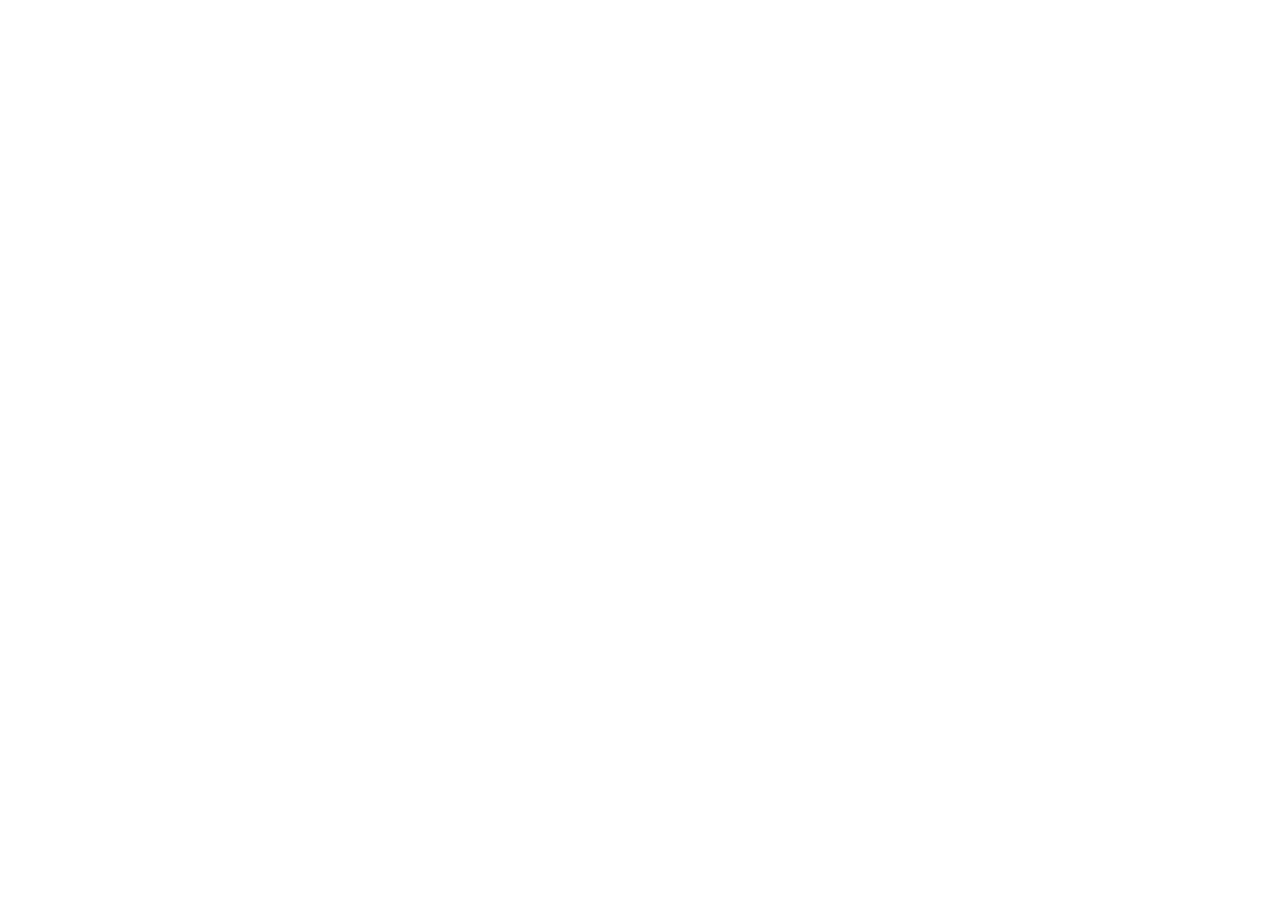
==== pages/landing/admin.html @ a9213daf "feat: implement login validation and landing pages - index.html: added error message display and but" ====
<!DOCTYPE html>
<html lang="en">
<head>
    <meta charset="UTF-8">
    <meta name="viewport" content="width=device-width, initial-scale=1.0">
    <title>Admin</title>
</head>
<body>
    
</body>
</html>
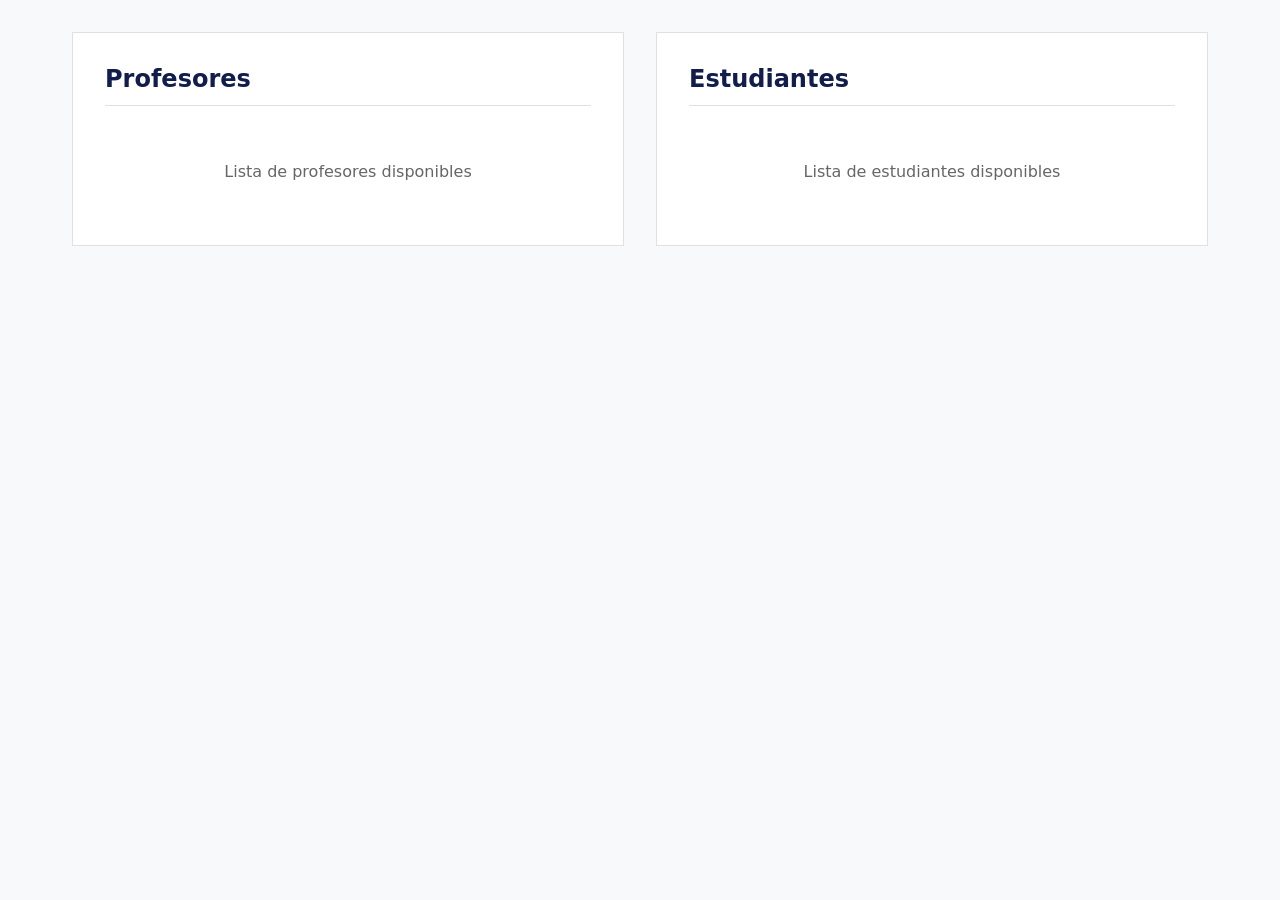
==== commit b65a1131: "feat: create admin landing page and update JSON IDs - pages/landing/admin.html: new page with two se" ====
--- a/pages/landing/admin.html
+++ b/pages/landing/admin.html
@@ -1,11 +1,26 @@
 <!DOCTYPE html>
-<html lang="en">
+<html lang="es">
 <head>
     <meta charset="UTF-8">
     <meta name="viewport" content="width=device-width, initial-scale=1.0">
-    <title>Admin</title>
+    <title>Apuntia - Panel de Administrador</title>
+    <link rel="stylesheet" href="../../styles/landing-admin.css">
 </head>
 <body>
-    
+    <main class="admin-layout">
+        <section class="professors-section">
+            <h2>Profesores</h2>
+            <div class="section-content">
+                <p>Lista de profesores disponibles</p>
+            </div>
+        </section>
+        
+        <section class="students-section">
+            <h2>Estudiantes</h2>
+            <div class="section-content">
+                <p>Lista de estudiantes disponibles</p>
+            </div>
+        </section>
+    </main>
 </body>
 </html>
--- a/styles/landing-admin.css
+++ b/styles/landing-admin.css
@@ -0,0 +1,75 @@
+/* Admin landing page styles - Apuntia */
+* {
+    margin: 0;
+    padding: 0;
+    box-sizing: border-box;
+}
+
+body {
+    min-height: 100vh;
+    font-family: system-ui, -apple-system, sans-serif;
+    background: #f8f9fa;
+    color: #111d4a;
+}
+
+.admin-layout {
+    max-width: 1200px;
+    margin: 0 auto;
+    padding: 2rem;
+    display: grid;
+    grid-template-columns: 1fr 1fr;
+    gap: 2rem;
+}
+
+/* Professors section */
+.professors-section {
+    background: #fff;
+    border: 1px solid #e0e0e0;
+    border-radius: 0;
+    padding: 2rem;
+}
+
+.professors-section h2 {
+    color: #111d4a;
+    margin-bottom: 1.5rem;
+    font-size: 1.5rem;
+    border-bottom: 1px solid #e0e0e0;
+    padding-bottom: 0.75rem;
+}
+
+/* Students section */
+.students-section {
+    background: #fff;
+    border: 1px solid #e0e0e0;
+    border-radius: 0;
+    padding: 2rem;
+}
+
+.students-section h2 {
+    color: #111d4a;
+    margin-bottom: 1.5rem;
+    font-size: 1.5rem;
+    border-bottom: 1px solid #e0e0e0;
+    padding-bottom: 0.75rem;
+}
+
+/* Empty state messages */
+.section-content p {
+    color: #666;
+    font-size: 1rem;
+    text-align: center;
+    padding: 2rem;
+}
+
+/* Responsive */
+@media (max-width: 768px) {
+    .admin-layout {
+        grid-template-columns: 1fr;
+        padding: 1rem;
+    }
+    
+    .professors-section,
+    .students-section {
+        padding: 1.5rem;
+    }
+}
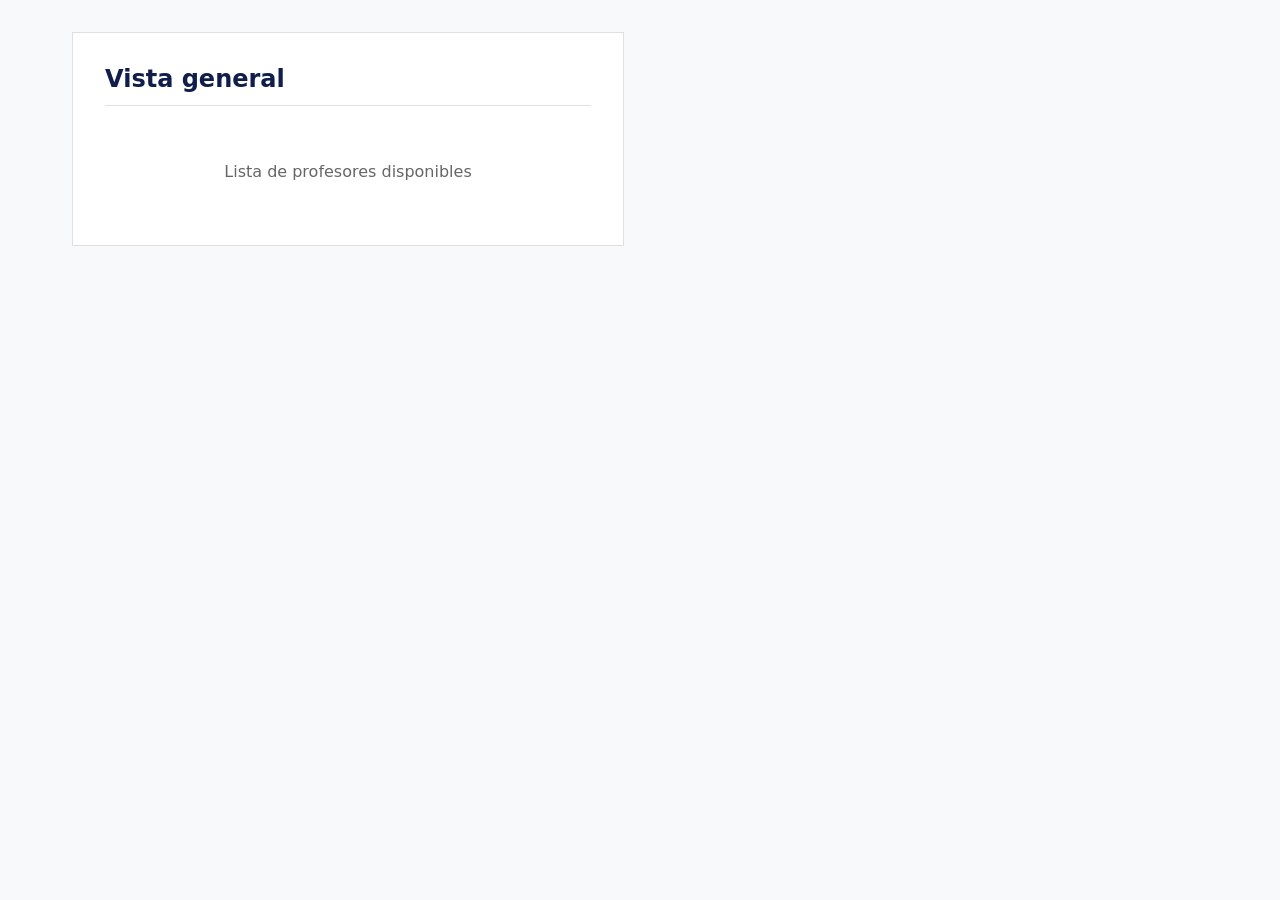
==== commit 2b0cab82: "feat: curate necessary JSON data in admin for later site painting" ====
--- a/pages/landing/admin.html
+++ b/pages/landing/admin.html
@@ -4,21 +4,16 @@
     <meta charset="UTF-8">
     <meta name="viewport" content="width=device-width, initial-scale=1.0">
     <title>Apuntia - Panel de Administrador</title>
+    <link rel="shortcut icon" href="../../public/favicon.ico" type="image/x-icon">
     <link rel="stylesheet" href="../../styles/landing-admin.css">
+    <script src="../../src/admin-landing.js"></script>
 </head>
 <body>
     <main class="admin-layout">
-        <section class="professors-section">
-            <h2>Profesores</h2>
+        <section class="overview-section">
+            <h2>Vista general</h2>
             <div class="section-content">
                 <p>Lista de profesores disponibles</p>
-            </div>
-        </section>
-        
-        <section class="students-section">
-            <h2>Estudiantes</h2>
-            <div class="section-content">
-                <p>Lista de estudiantes disponibles</p>
             </div>
         </section>
     </main>
--- a/styles/landing-admin.css
+++ b/styles/landing-admin.css
@@ -22,30 +22,14 @@
 }
 
 /* Professors section */
-.professors-section {
+.overview-section {
     background: #fff;
     border: 1px solid #e0e0e0;
     border-radius: 0;
     padding: 2rem;
 }
 
-.professors-section h2 {
-    color: #111d4a;
-    margin-bottom: 1.5rem;
-    font-size: 1.5rem;
-    border-bottom: 1px solid #e0e0e0;
-    padding-bottom: 0.75rem;
-}
-
-/* Students section */
-.students-section {
-    background: #fff;
-    border: 1px solid #e0e0e0;
-    border-radius: 0;
-    padding: 2rem;
-}
-
-.students-section h2 {
+.overview-section h2 {
     color: #111d4a;
     margin-bottom: 1.5rem;
     font-size: 1.5rem;
@@ -68,8 +52,7 @@
         padding: 1rem;
     }
     
-    .professors-section,
-    .students-section {
+    .overview-section {
         padding: 1.5rem;
     }
 }
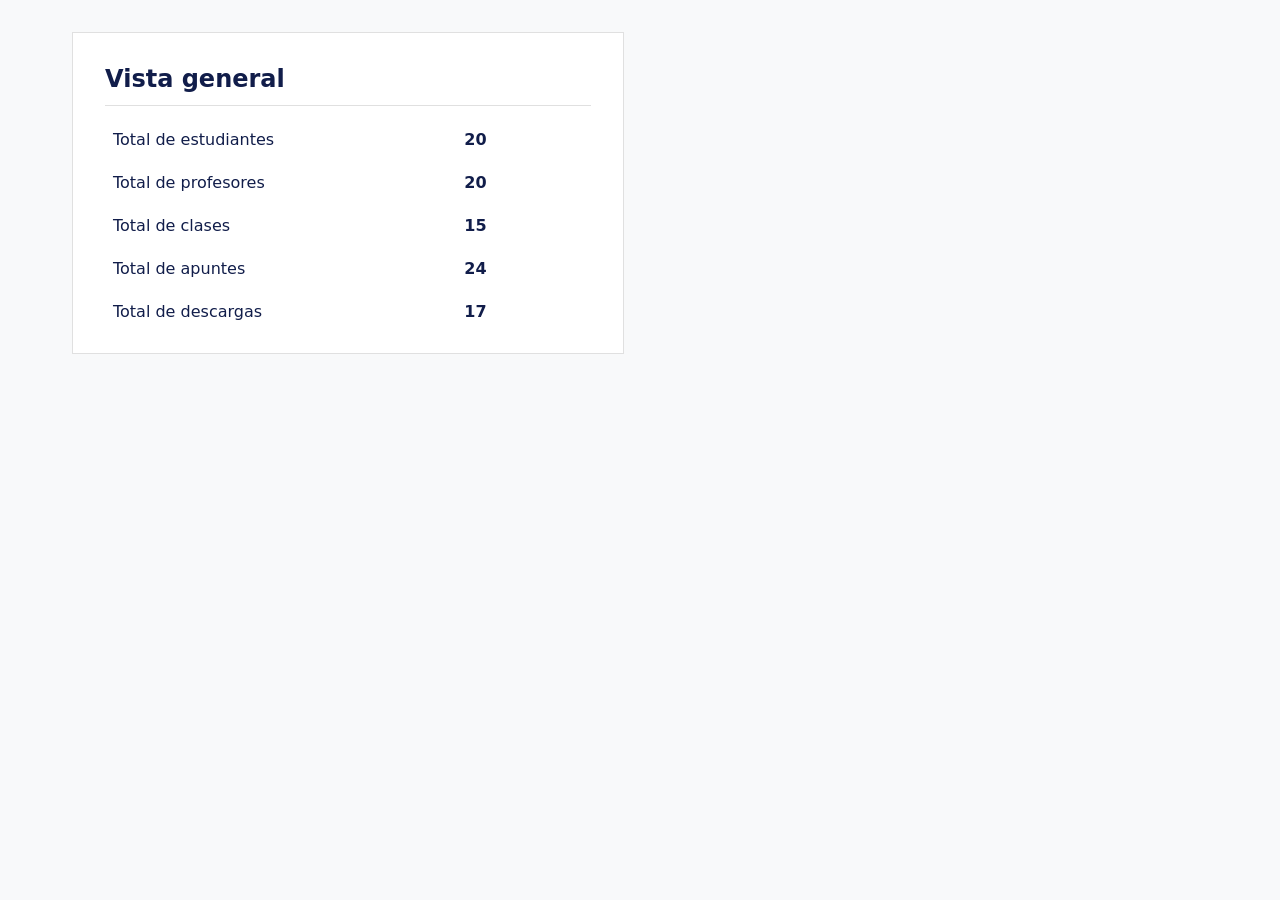
==== commit a0108f69: "feat: update JSON data and admin styling, add 4 new notes, CSS two-column layout" ====
--- a/pages/landing/admin.html
+++ b/pages/landing/admin.html
@@ -13,7 +13,6 @@
         <section class="overview-section">
             <h2>Vista general</h2>
             <div class="section-content">
-                <p>Lista de profesores disponibles</p>
             </div>
         </section>
     </main>
--- a/styles/landing-admin.css
+++ b/styles/landing-admin.css
@@ -37,6 +37,27 @@
     padding-bottom: 0.75rem;
 }
 
+/* Totales de la vista general */
+.section-content {
+    display: grid;
+    grid-template-columns: repeat(2, 1fr);
+    gap: 1.5rem;
+    align-items: center;
+}
+
+.overview-totales {
+    text-align: center;
+    margin: 0 0.5rem;
+    font-size: 1rem;
+    font-weight: 800;
+    min-width: 80px;
+}
+
+.overview-totales:nth-child(odd) {
+    text-align: left;
+    font-weight: 500;
+}
+
 /* Empty state messages */
 .section-content p {
     color: #666;
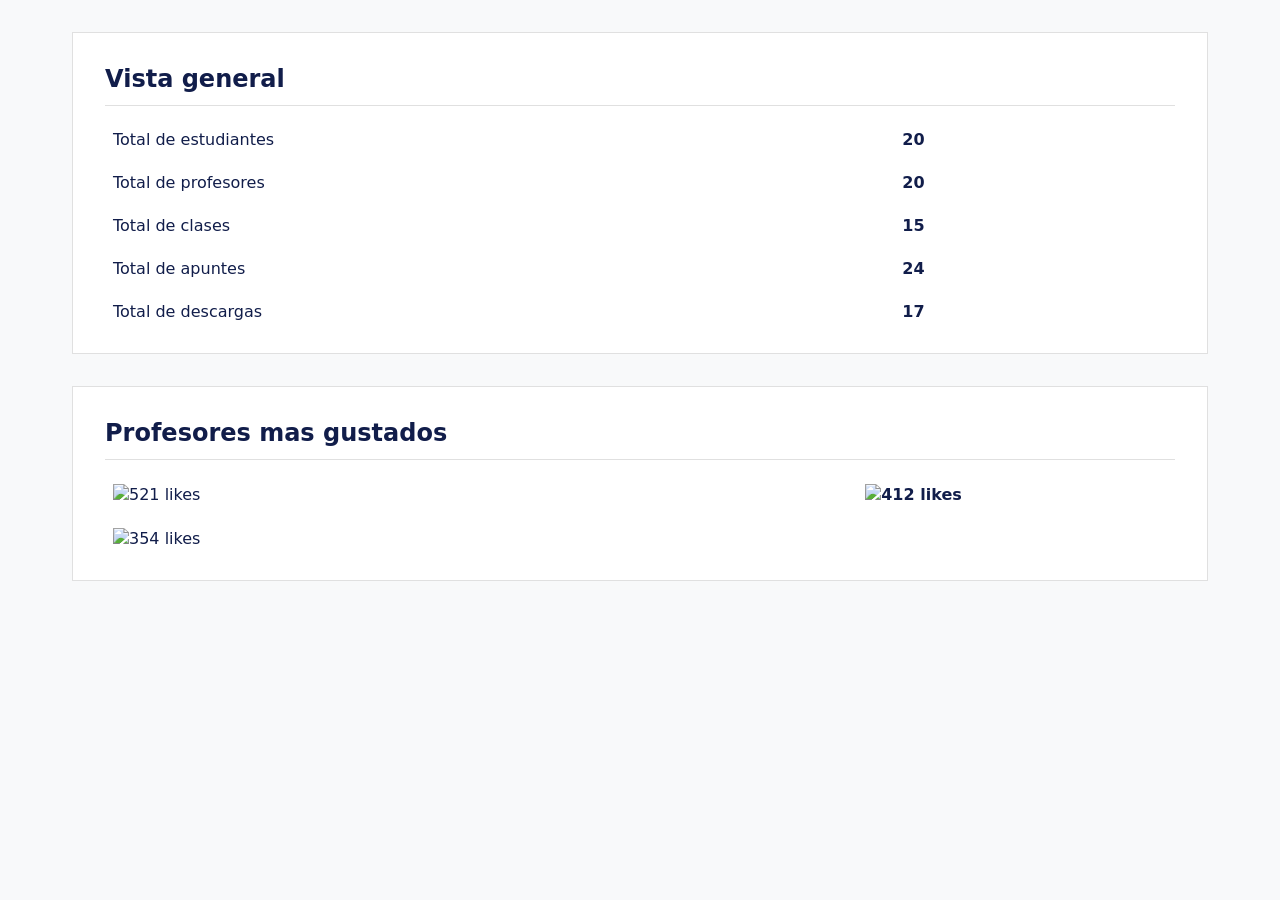
==== commit 64a92097: "feat: profesores mas gustados funciona antes de q la IA mejore el css" ====
--- a/pages/landing/admin.html
+++ b/pages/landing/admin.html
@@ -10,11 +10,16 @@
 </head>
 <body>
     <main class="admin-layout">
-        <section class="overview-section">
+        <section class="overview-section" id="vista-general">
             <h2>Vista general</h2>
+            <div class="section-content">
+            </div>
+        </section>
+        <section class="overview-section" id="profesores">
+            <h2>Profesores mas gustados</h3>
             <div class="section-content">
             </div>
         </section>
     </main>
 </body>
-</html>+</html>
--- a/styles/landing-admin.css
+++ b/styles/landing-admin.css
@@ -21,7 +21,7 @@
     gap: 2rem;
 }
 
-/* Professors section */
+/* General sections */
 .overview-section {
     background: #fff;
     border: 1px solid #e0e0e0;
@@ -37,7 +37,6 @@
     padding-bottom: 0.75rem;
 }
 
-/* Totales de la vista general */
 .section-content {
     display: grid;
     grid-template-columns: repeat(2, 1fr);
@@ -45,6 +44,7 @@
     align-items: center;
 }
 
+/* Totales de la vista general */
 .overview-totales {
     text-align: center;
     margin: 0 0.5rem;
@@ -66,6 +66,11 @@
     padding: 2rem;
 }
 
+/*Vista general*/
+#vista-general,
+#profesores {
+    grid-column: span 2;
+}
 /* Responsive */
 @media (max-width: 768px) {
     .admin-layout {
@@ -76,4 +81,4 @@
     .overview-section {
         padding: 1.5rem;
     }
-}+}
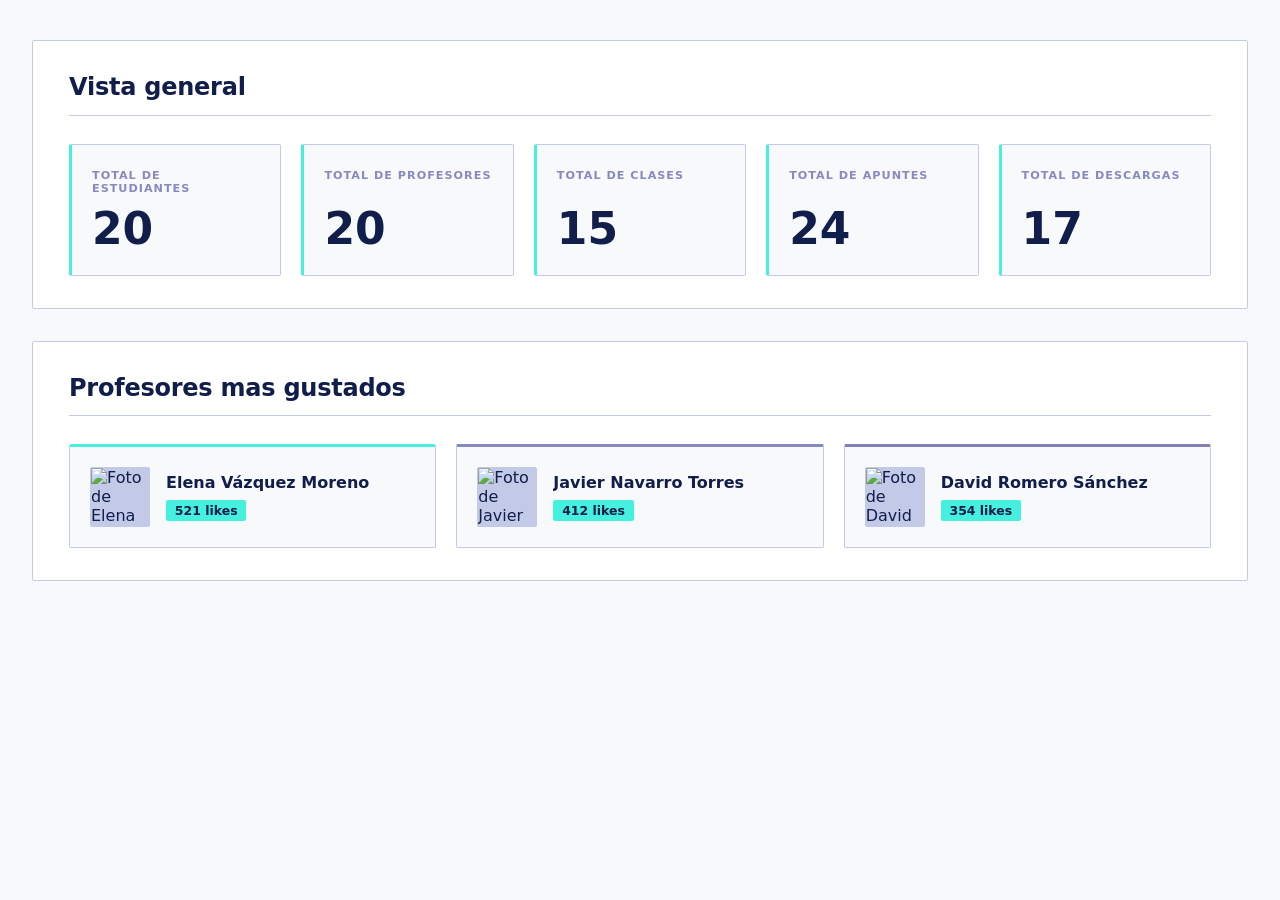
==== commit 78a71f44: "feat: mejorar vista general con tarjetas grandes y top 3 profesores con foto y likes" ====
--- a/pages/landing/admin.html
+++ b/pages/landing/admin.html
@@ -16,7 +16,7 @@
             </div>
         </section>
         <section class="overview-section" id="profesores">
-            <h2>Profesores mas gustados</h3>
+            <h2>Profesores mas gustados</h2>
             <div class="section-content">
             </div>
         </section>
--- a/styles/landing-admin.css
+++ b/styles/landing-admin.css
@@ -1,4 +1,6 @@
 /* Admin landing page styles - Apuntia */
+/* Paleta: #111d4a (texto) · #45f0df (acento) · #c2cae8 (bordes) · #8380b6 (hover) · #8789c0 (secundario) */
+
 * {
     margin: 0;
     padding: 0;
@@ -7,78 +9,204 @@
 
 body {
     min-height: 100vh;
-    font-family: system-ui, -apple-system, sans-serif;
+    font-family: system-ui, -apple-system, "Segoe UI", sans-serif;
     background: #f8f9fa;
     color: #111d4a;
 }
 
+/* Layout general: una columna, secciones a ancho completo */
 .admin-layout {
-    max-width: 1200px;
+    max-width: 1280px;
     margin: 0 auto;
-    padding: 2rem;
+    padding: 2.5rem 2rem;
     display: grid;
-    grid-template-columns: 1fr 1fr;
+    grid-template-columns: 1fr;
     gap: 2rem;
 }
 
-/* General sections */
+/* Sections */
 .overview-section {
     background: #fff;
-    border: 1px solid #e0e0e0;
-    border-radius: 0;
-    padding: 2rem;
+    border: 1px solid #c2cae8;
+    border-radius: 2px;
+    padding: 2rem 2.25rem;
 }
 
 .overview-section h2 {
     color: #111d4a;
-    margin-bottom: 1.5rem;
     font-size: 1.5rem;
-    border-bottom: 1px solid #e0e0e0;
-    padding-bottom: 0.75rem;
-}
-
-.section-content {
+    font-weight: 700;
+    letter-spacing: -0.01em;
+    margin-bottom: 1.75rem;
+    padding-bottom: 0.85rem;
+    border-bottom: 1px solid #c2cae8;
+}
+
+/* Vista general: tarjetas grandes de total */
+#vista-general .section-content {
     display: grid;
-    grid-template-columns: repeat(2, 1fr);
-    gap: 1.5rem;
+    grid-template-columns: repeat(5, minmax(0, 1fr));
+    gap: 1.25rem;
+}
+
+.stat-card {
+    display: flex;
+    flex-direction: column;
+    justify-content: space-between;
+    gap: 0.75rem;
+    min-height: 120px;
+    padding: 1.5rem 1.25rem;
+    background: #f8f9fa;
+    border: 1px solid #c2cae8;
+    border-left: 3px solid #45f0df;
+    border-radius: 2px;
+    transition: background 0.2s, border-color 0.2s, transform 0.2s;
+}
+
+.stat-card:hover {
+    background: #fff;
+    border-left-color: #8380b6;
+    transform: translateY(-3px);
+}
+
+.stat-label {
+    font-size: 0.7rem;
+    font-weight: 600;
+    letter-spacing: 0.09em;
+    text-transform: uppercase;
+    color: #8789c0;
+}
+
+.stat-value {
+    font-size: 2.75rem;
+    font-weight: 700;
+    line-height: 1;
+    color: #111d4a;
+    font-variant-numeric: tabular-nums;
+}
+
+/* Profesores más gustados */
+#profesores .section-content {
+    display: grid;
+    grid-template-columns: repeat(3, minmax(0, 1fr));
+    gap: 1.25rem;
+}
+
+.prof-card {
+    display: flex;
     align-items: center;
-}
-
-/* Totales de la vista general */
-.overview-totales {
-    text-align: center;
-    margin: 0 0.5rem;
+    gap: 1rem;
+    padding: 1.25rem;
+    background: #f8f9fa;
+    border: 1px solid #c2cae8;
+    border-top: 3px solid #c2cae8;
+    border-radius: 2px;
+    transition: background 0.2s, border-color 0.2s, transform 0.2s;
+}
+
+.prof-card:hover {
+    background: #fff;
+    border-color: #8380b6;
+    transform: translateY(-3px);
+}
+
+/* Podios del top 3 con acentos de la paleta */
+#profesores .prof-card:nth-child(1) { border-top-color: #45f0df; }
+#profesores .prof-card:nth-child(2) { border-top-color: #8789c0; }
+#profesores .prof-card:nth-child(3) { border-top-color: #8380b6; }
+
+.prof-photo {
+    width: 60px;
+    height: 60px;
+    flex-shrink: 0;
+    object-fit: cover;
+    background: #c2cae8;
+    border: 1px solid #c2cae8;
+    border-radius: 2px;
+}
+
+.prof-info {
+    display: flex;
+    flex-direction: column;
+    align-items: flex-start;
+    gap: 0.5rem;
+    min-width: 0;
+}
+
+.prof-name {
     font-size: 1rem;
-    font-weight: 800;
-    min-width: 80px;
-}
-
-.overview-totales:nth-child(odd) {
-    text-align: left;
-    font-weight: 500;
+    font-weight: 600;
+    color: #111d4a;
+    overflow: hidden;
+    text-overflow: ellipsis;
+    white-space: nowrap;
+    max-width: 100%;
+}
+
+.prof-likes {
+    padding: 0.2rem 0.55rem;
+    background: #45f0df;
+    border-radius: 2px;
+    font-size: 0.78rem;
+    font-weight: 700;
+    color: #111d4a;
+    white-space: nowrap;
 }
 
 /* Empty state messages */
 .section-content p {
-    color: #666;
+    color: #8789c0;
     font-size: 1rem;
     text-align: center;
     padding: 2rem;
 }
 
-/*Vista general*/
-#vista-general,
-#profesores {
-    grid-column: span 2;
-}
 /* Responsive */
+@media (max-width: 1100px) {
+    #vista-general .section-content {
+        grid-template-columns: repeat(3, minmax(0, 1fr));
+    }
+
+    #profesores .section-content {
+        grid-template-columns: repeat(2, minmax(0, 1fr));
+    }
+}
+
 @media (max-width: 768px) {
     .admin-layout {
-        grid-template-columns: 1fr;
-        padding: 1rem;
-    }
-    
+        padding: 1.5rem 1rem;
+        gap: 1.25rem;
+    }
+
     .overview-section {
         padding: 1.5rem;
     }
-}
+
+    .overview-section h2 {
+        font-size: 1.25rem;
+        margin-bottom: 1.25rem;
+    }
+
+    #vista-general .section-content {
+        grid-template-columns: repeat(2, minmax(0, 1fr));
+    }
+
+    #profesores .section-content {
+        grid-template-columns: 1fr;
+    }
+
+    .stat-card {
+        min-height: 100px;
+        padding: 1.25rem 1rem;
+    }
+
+    .stat-value {
+        font-size: 2rem;
+    }
+}
+
+@media (max-width: 420px) {
+    #vista-general .section-content {
+        grid-template-columns: 1fr;
+    }
+}
